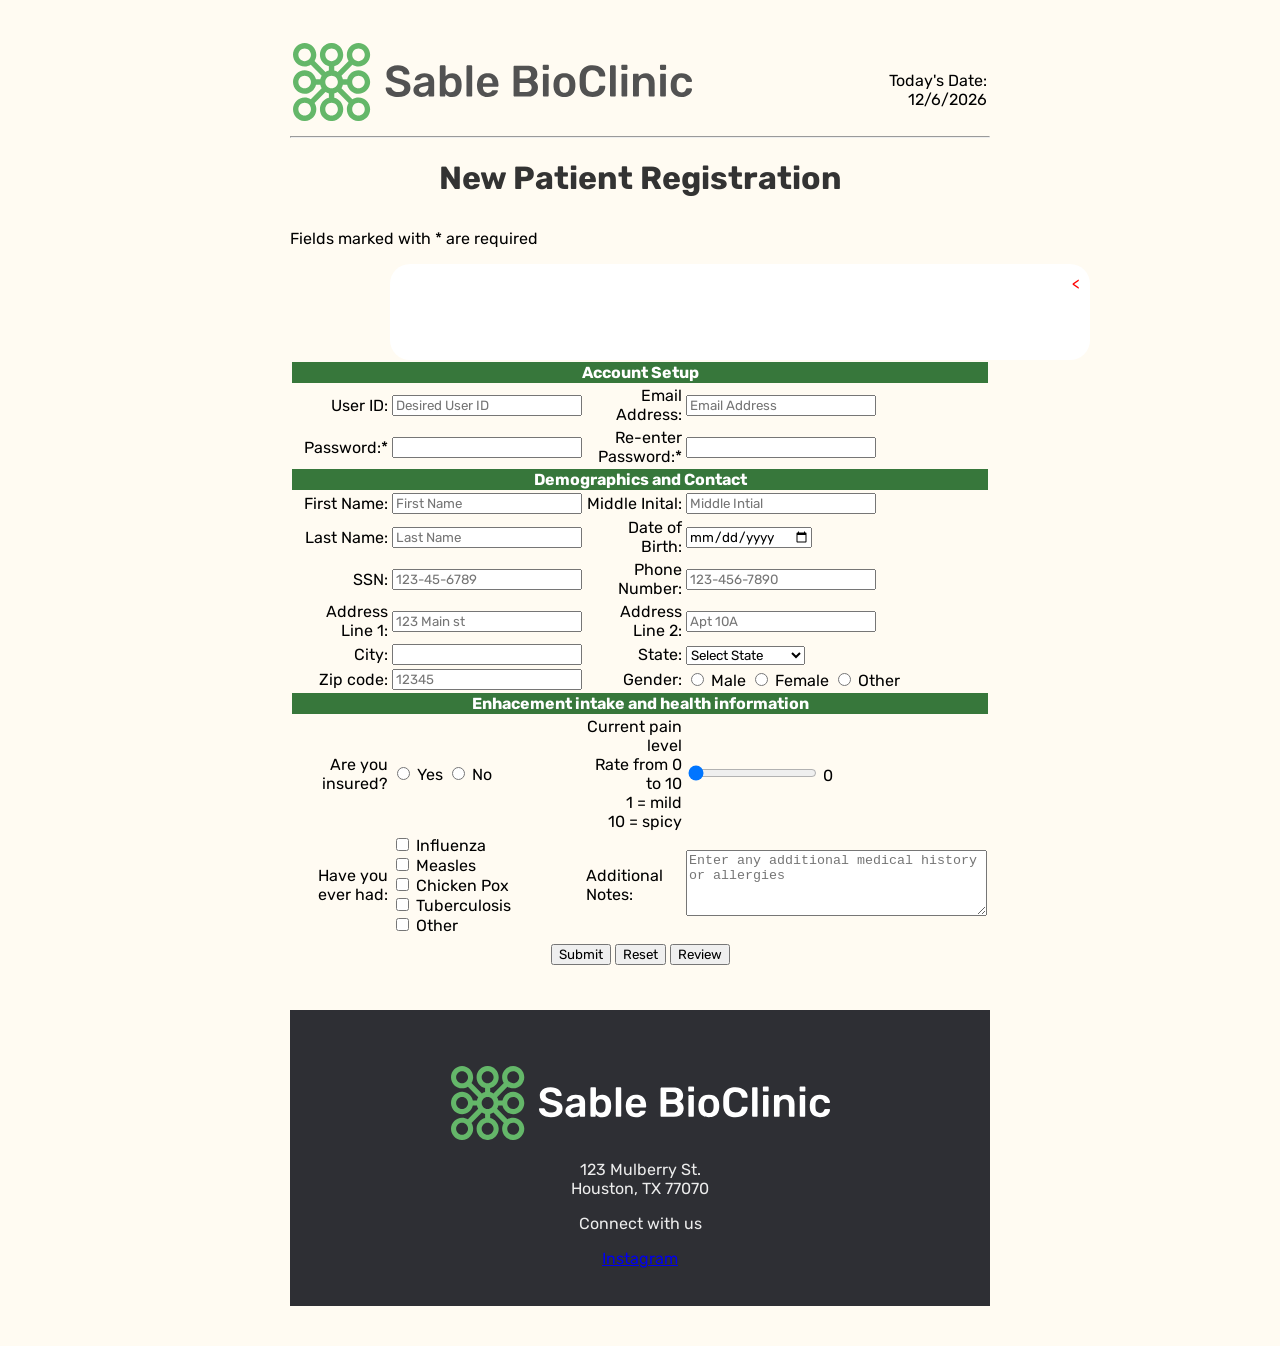
==== index.html @ b96fbc12 "Update index.html" ====
<!DOCTYPE html>
<!--
  Program name: Medical Form
Author: Julian C Siudmak
Date Created: 2/20/2026
Date Last edited: 3/23/2026
Version: 1.0
Description: This is a medical form for a ficional doctors office that will take patients personal and medical information. Added a review button 
-->


  
<html lang="en">
<head>
  <meta charset="UTF-8">
  <title>Medical Form</title>
  <link rel="stylesheet" href="style.css">
</head>
<body>

    <header>

        <table width="100%">
            <tr>
                <td valign="top" align="left" width="20%">
                <div class="image">
                <img src="logo-header.svg" alt="sable bioclinic">
                </div>
                </td>
                <td>
                    
                </td>
                <td valign="bottom" align="right" width="20%">
                <p>Today's Date: <span id="today"></span></p>
                </td>
                </tr>
        </table>
    </header>

<hr>
  <h1>New Patient Registration</h1>
    <p id="datetime" align="left"></p>
    
  <p>Fields marked with * are required</p>

  <form id="signup" action=thankyou.html>
    <center>
        <div class="format">
<div>
            <table>
<tr>
    <th colspan="4">Account Setup</th>
</tr>
                
   
    
      <tr>
    <td class="td1"><label for="user">User ID:</label></td>
                    <td>
                        <input
                        type="text"
                        name="user"
                        id="user"
                        maxlength="20"
                        required
                        title="Username must contain at least 5 characters. It cannot start with a number"
                        placeholder="Desired User ID"
						onblur="validateUsername()"
							/>
						<span class="error" id="username-error" > </span>
                    </td>
            
                
    <td class="td1">
        <label for="email">Email Address:</label></td>
    <td>
      <input
        type="text"
        name="email"
        id="email"
        required
        pattern="[a-z0-9._%+-]+@[a-z0-9.-]+\.[a-z]{2,20}$"
        onblur="validateEmail()"
        placeholder="Email Address"/>
		<br>
        <span class="error" id="email-error"></span>
</tr>

                <tr>
                   

                    
                
                    <td class="td1"><label for="password">Password:*</label></td>
           				 <td>
              					<input type="password" id="password" required
               							 onkeyup="checkPasswordMatch();" 
										onblur="validatePassword()"
               							 oninput="validatePassword()" />
           				 </td>
           							 <td class="td1"><label for="confirm_pass">Re-enter Password:*</label></td>
            				<td>
             						 <input type="password" id="confirm_pass" 
										 	required
               								onkeyup="checkPasswordMatch();" 
										 	onblur="confirmPass()"
                							oninput="confirmPass()" 
										 />
								<span class="error" id="confirm_pass-error"></span>
              				
        					
            </td>
                </tr>

								

				<center>
						<div class="pword-message"> <
   							<span id="msg1"></span> <br/>
    						<span id="msg2"></span> <br/>
    						<span id="msg3"></span> <br/>
    						<span id="msg4"></span> <br/>
						</div> 
							</center>
			

    <th colspan="4">Demographics and Contact</th>
</tr>

        <tr>
            <td class="td1">
                <label for="fname">First Name:</label></td>
            <td>
                  <input
                    type="text"
                    name="fname"
                    id="fname"
                    minlength="1"
                    maxlength="30"
                    required
                    title="Letter, apostrophes, and dashes only"
                    pattern="[a-zA-Z']{1,30}"
                    onblur="validateFname()"
                    placeholder="First Name"/>
					<br>
                    <span class="error" id="fname-error"></span>
            
        
            <td class="td1">
                <label for="fname">Middle Inital:</label></td>
            <td>
              <input
                type="text"
                name="mname"
                id="mname"
                minlength="1"
                maxlength="1"
                title="Letter, apostrophes, and dashes only"
                pattern="[a-zA-Z']{1,30}"
                onblur="validateMname()"
                placeholder="Middle Intial"/>
				<br>
                <span class="error" id="mname-error"></span>
        </tr>

        <tr>
   <td class="td1">
        <label for="lname">Last Name:</label></td>
    <td>
      <input
        type="text"
        name="lname"
        id="lname"
        minlength="1"
        maxlength="30"
        required
        title="Letter, apostrophes, and dashes only"
        pattern="[a-zA-Z']{1,30}"
        onblur="validateLname()"
        placeholder="Last Name"/>
		<br>
        <span class="error" id="lname-error"></span>

       

           <td class="td1">
                <label for="dob">Date of Birth:</label></td>
            <td>
                <input
                    type="date" 
                    id="dob" 
                    name="dob"
					onblur="validateDob()"
					required
					
					
					/>
				<br>
				<span class ="error" id="dob-error"> </span>
            </td>
        </tr>
		<tr>
				<td class="td1"> 
					<label for ="SSN">SSN:</td>
				<td>
					<input
   						 type="password"
	    				minlength="9"
					    maxlength="11"
					    name="ssn"
					    id="ssn"
					    required
					    title="Numbers only"
					    placeholder="123-45-6789"
					    onblur="validateSsn()"
						/>
					<span class="error" id="ssn-error"></span>
			</td>

		    <td class="td1">
                <label for="phone">Phone Number:</label>
            </td>
            <td>
                <input type="text" 
		                name="phone" 
		                id="phone" 
		                pattern="[0-9]{3}-[0-9]{3}-[0-9]{4}"
		                required 
		                title="Please enter phone number" 
		                placeholder="123-456-7890"
						onblur="validatePhone()"
					
					
					/>
				<br>
				<span class="error" id="phone-error"></span>
            </td>
            </tr>

		<tr>
    		<td class="td1">
				<label for="address1">Address Line 1:</label>
			</td>
   			<td>
        	<input type="text" 
			        name="address1" 
			        id="address1" 
			        maxlength="30"
					title="letters, dashes, and apostrophes only"
			        required 
			        placeholder="123 Main st"
					onblur="validateAddress1()"
					/>
				<br>
				<span class="error" id="address1-error"></span>
						
    		</td>
    		<td class="td1">
				<label for="address2">Address Line 2:</label>
			</td>
   			<td>
        	<input type="text" 
			        name="address2" 
			        id="address2" 
			        maxlength="30" 
			        placeholder="Apt 10A">
    		</td>
		</tr>
				

				<tr>
					<td class="td1">
						<label for="city">City:</label>
					</td>
   					<td>
        				<input type="text" 
			        			name="city" 
			        			id="city" 
			        			maxlength="30"
								required
								onblur="validateCity()"/>
						<br>
						<span class="error" id="city-error"></span>
								
					</td>


					
     				<td class="td1"> 
						<label for="state">State:</label> </td>
     				<td>
	    			 <select>
			           <option selected disabled>Select State</option>
			           <option value="AL">Alabama</option>
			           <option value="AK">Alaska</option>
			           <option value="AZ">Arizona</option>
			           <option value="AR">Arkansas</option>
			           <option value="CA">California</option>
			           <option value="CO">Colorado</option>
			           <option value="CT">Connecticut</option>
			           <option value="DE">Delaware</option>
			           <option value="FL">Florida</option>
			           <option value="GA">Georgia</option>
			           <option value="HI">Hawaii</option>	
			           <option value="ID">Idaho</option>	
			           <option value="IL">Illinois</option>	
			           <option value="IN">Indiana</option>	
			           <option value="IA">Iowa</option>	
			           <option value="KS">Kansas</option>	
			           <option value="KY">Kentucky</option>	
			           <option value="LA">Louisiana</option>	
			           <option value="ME">Maine</option>	
			           <option value="MD">Maryland</option>	
			           <option value="MA">Massachusetts</option>	
			           <option value="MI">Michigan</option>	
			           <option value="MN">Minnesota</option>	
			           <option value="MS">Mississippi</option>	
			           <option value="MO">Missouri</option>
			           <option value="MT">Montana</option>
			           <option value="NE">Nebraska</option>
			           <option value="NV">Nevada</option>	
			           <option value="NH">New Hampshire</option>	
			           <option value="NJ">New Jersey</option>	
			           <option value="NM">New Mexico</option>	
			           <option value="NY">New York</option>	
			           <option value="NC">North Carolina</option>	
			           <option value="ND">North Dakota</option>	
			           <option value="OH">Ohio</option>	
			           <option value="OK">Oklahoma</option>	
			           <option value="OR">Oregon</option>	
			           <option value="PA">Pennsylvania</option>		
			           <option value="RI">Rhode Island</option>	
			           <option value="SC">South Carolina</option>	
			           <option value="SD">South Dakota</option>	
			           <option value="TN">Tennessee</option>	
			           <option value="TX">Texas</option>	
			           <option value="UT">Utah</option>	
			           <option value="VT">Vermont</option>	
			           <option value="VA">Virginia</option>	
			           <option value="WA">Washington</option>	
			           <option value="WV">West Virginia</option>	
			           <option value="WI">Wisconsin</option>	
			           <option value="WY">Wyoming</option>	
       					 </select>
       			</td>
				</tr>

				<tr>
					<td class="td1">
						<label for="zip">Zip code:</label>
					</td>
   					<td>
        				<input
						    type="text"
						    name="zip"
						    id="zip"
						    minlength="5"
						    maxlength="10"
						    required
						    title="Numbers and a dash only"
						    placeholder="12345"
						    pattern="[0-9]{5}"
						    onblur="validateZip()"/>
						<br>
							<span class="error" id="zip-error"></span>
					</td>
				
            <td class="td1">
				<label for="pgender">Gender:</label></td>
            <td>
                <input type="radio" id="g1" name="pgender" value="Male"> Male
                <input type="radio" id="g2" name="pgender" value="Female"> Female
                <input type="radio" id="g3" name="pgender" value="Other"> Other
            </td>
        </tr>


				<th colspan="4">Enhacement intake and health information</th>

				<tr>

				<td class="td1"> <label for="Insurance"> Are you insured? </label> </td>
					<td>
						<input
							type="radio"
							id="insurance1"
							name="insurance"
							value="Yes"
							/>
						Yes

						<input
							type="radio"
							id="insurance2"
							name="insurance"
							value="No"
							/>
						No


						
					</td>

					<td class="td1"> <label for="range"> Current pain level <br> Rate from 0 to 10 <br> 1 = mild <br> 10 = spicy </label> </td>
					<td>


						<input 
							type="range"
							name="range"
							id="range"
							min="0"
							max="10"
							value="0"/>
						<span id=range-slider></span>
					</td>

				</tr>


				<tr>
					<td class="td1">
						<label for="history">Have you ever had:</label></td>
    					<td>
       						 <input type="checkbox" id="option1" value="Influenza"/> 
								<label for="Influenza"> Influenza </label> <br>
							 <input type="checkbox" id="option2" value="Measles "> 
								<label for="Measles"> Measles </label> <br>
							 <input type="checkbox" id="option3" value="Chicken Pox">  
								<label for="Chicken Pox"> Chicken Pox </label> <br>
							 <input type="checkbox" id="option4" value="Tuberculosis"> 
								<label for="Tuberculosis"> Tuberculosis </label> <br>
							 <input type="checkbox" id="option5" value="Other"> 
								<label for="Other"> Other </label> <br>
					</td>
					
    					<td><label for="notes">Additional Notes:</label></td>
    					<td>
       						 <textarea id="notes" name="notes" rows="4" cols="35" placeholder="Enter any additional medical history or allergies"></textarea>
   						 </td>
					</tr>
				
				
				</tr> 

				<tr>
    				<td colspan="4">
        				<center>
            				<input type="submit" name="submit">
            				<input type="reset" name="reset">
							<input
							    type="button"
							    name="review"
							    id="review"
							    value="Review"
							    onclick="reviewInput()"
							/>
							
						
        					<p id="showInput"></p>
						</center>
    				</td>
				</tr>

    </fieldset>
			</form>

			</table>

</div>

  <footer>
      <img src="logo-footer.svg" alt="sable bioclinic">
      <p class="address">123 Mulberry St.<br>Houston, TX 77070</p>
      <p>Connect with us</p>
        <a href="https://www.instagram.com/hire_bauer/?hl=en">Instagram</a>
  
  
  
  </footer>

</body>
			<script src="hw2.js"></script>
    
</html>
---- style.css ----
@import url('https://fonts.googleapis.com/css2?family=Rubik:ital,wght@0,300..900;1,300..900&display=swap');

table.output,
tr.output,
td.output {
    width: 500px;
    background-color: #333333;
    padding: 10px;
    border-spacing: 2px;
    border-radius: 20px;
    color: #ffffff;
}

td.output span {
    color: #64B769;

    
}


.pword-message {
    text-align: right;
    font-family: 'Rubik', sans-serif;
    position: relative;
    left: 100px;
    background: white;
    padding: 10px;
    border-spacing: 2px;
    border-radius: 20px;
    color: red;
}

#review {
    margin-top: 5px;
}

body { 
  background-color: #FFFBF2; 
  font-family: 'Rubik', sans-serif; 
  max-width: 700px; 
  margin: 40px auto; 
  padding: 0 20px; 
}

h1 {
  color: #333333; 
  text-align: center; 
  font-family: 'Rubik', sans-serif; 
  margin-bottom: 1em; 
}

h2 {
  color: #FFFFFF;
  background-color: #37773B;
  text-align: left;
  font-family: 'Rubik', sans-serif;
  padding: 8px 12px;
  margin: 20px 0 0 0;
}

fieldset {
  border: 1px solid #ccc;
  padding: 20px;
  margin-bottom: 20px;
  border-radius: 5px;
  font-family: 'Rubik', sans-serif;
}
.td1 {
    text-align: right;
    font-family: "Rubik", sans-serif;
    font-weight: normal;
}
th {
    text-align: center;
    color: #FFFFFF;
    background-color: #37773B;
    font-family: "Rubik";
}

legend {
  font-weight: bold;
  padding: 0 10px;
  font-size: 1.1em;
  font-family: 'Rubik', sans-serif;
}

label {
    text-align: right;
    font-family: "Rubik", sans-serif;
    font-weight: normal;
}
input {
    text-align: left;
    font-family: "Rubik", sans-serif;
    font-weight: normal;
}

select {
     text-align: left;
    font-family: "Rubik", sans-serif;
    font-weight: normal;
}

.radio-group {
  display: flex;
  align-items: center;
  gap: 15px;
  margin-top: 6px;
}

.radio-group input[type="radio"] {
  display: inline;
  width: auto;
  margin: 0;
}

.radio-group label {
  display: inline;
  margin-top: 0;
  font-weight: normal;
}

.checkbox-group {
  display: flex;
  align-items: center;
  gap: 10px;
  margin-top: 6px;
}

.checkbox-group input[type="checkbox"] {
  display: inline;
  width: auto;
  margin: 0;
}

.checkbox-group label {
  display: inline;
  margin-top: 0;
  font-weight: normal;
}

button[type="submit"] {
  margin-top: 20px;
  padding: 10px 24px;
  background-color: #37773B;
  color: white;
  border: none;
  border-radius: 4px;
  font-family: 'Rubik', sans-serif;
  font-size: 1em;
  cursor: pointer;
}

button[type="submit"]:hover {
  background-color: #2a5c2e;
}

footer {
  text-align: center;
  font-family: 'Rubik', sans-serif;
  background: #2e2f34;
  color:#ececec;
  margin-top: 26px;
  padding: 56px 0 38px;
}
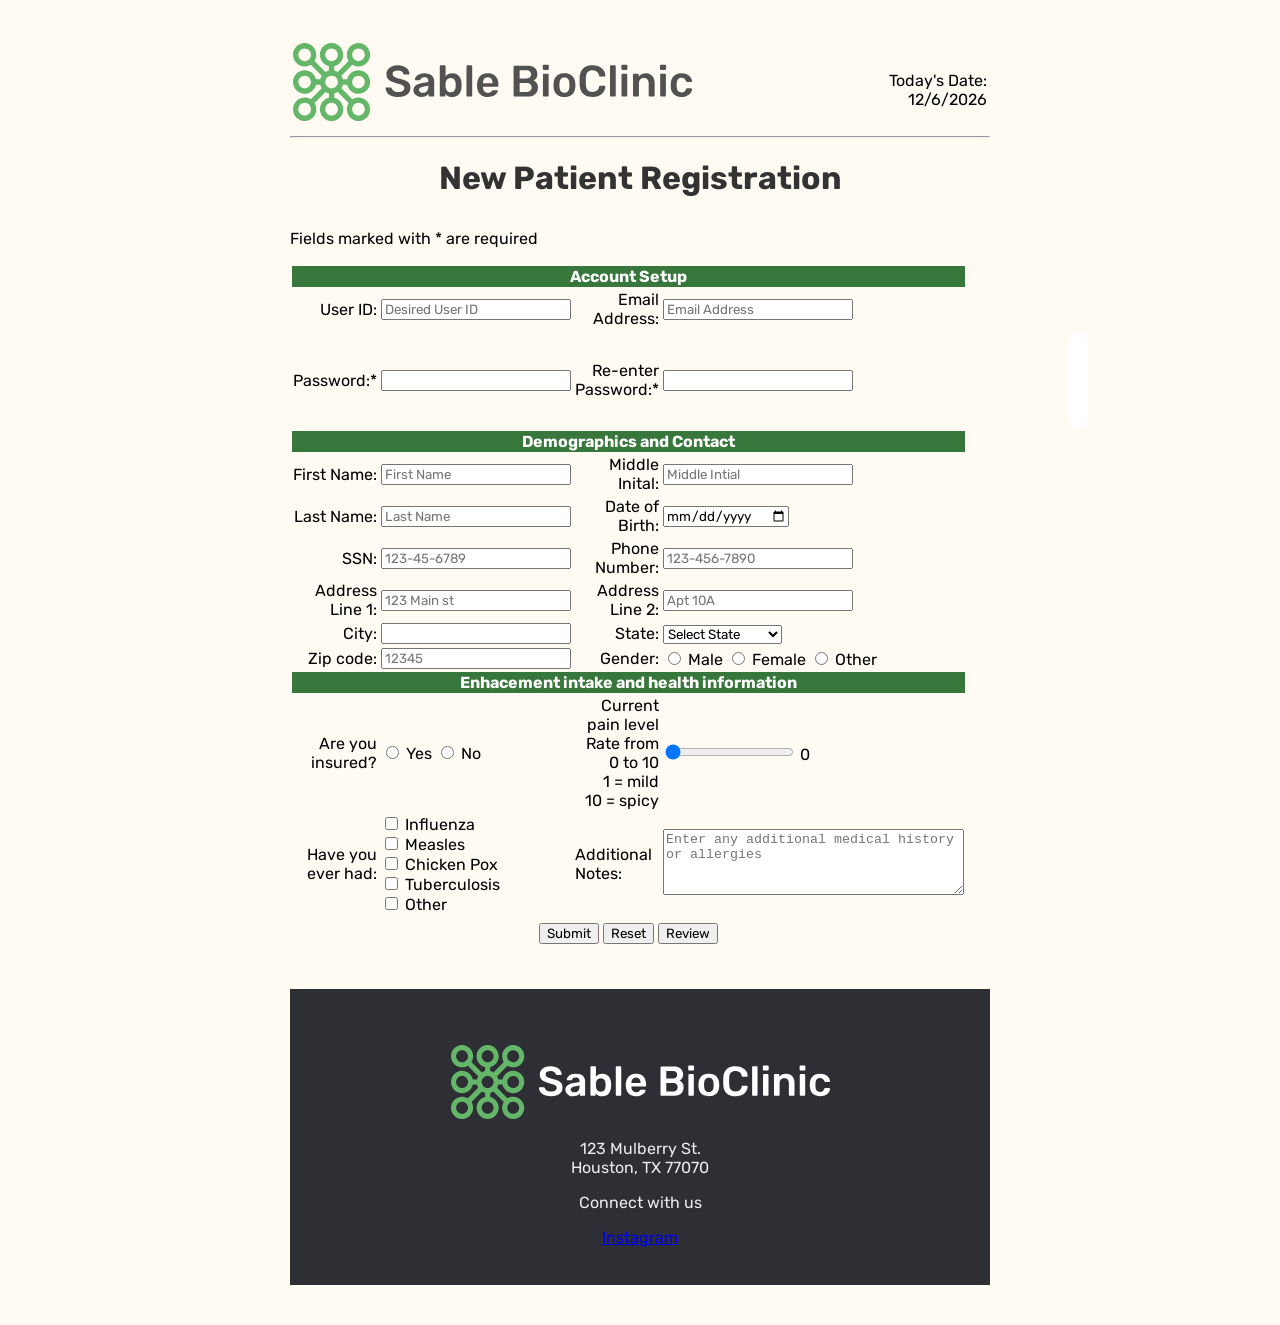
==== commit 594ca456: "Update index.html" ====
--- a/index.html
+++ b/index.html
@@ -110,20 +110,21 @@
               				
         					
             </td>
-                </tr>
+                
 
 								
 
-				<center>
-						<div class="pword-message"> <
-   							<span id="msg1"></span> <br/>
-    						<span id="msg2"></span> <br/>
-    						<span id="msg3"></span> <br/>
-    						<span id="msg4"></span> <br/>
-						</div> 
-							</center>
+				<td valign="top">
+                            <div class="pword-message">
+                                <span id="msg1"></span><br/>
+                                <span id="msg2"></span><br/>
+                                <span id="msg3"></span><br/>
+                                <span id="msg4"></span><br/>
+                            </div>
+                        </td>
+					</tr>
 			
-
+<tr>
     <th colspan="4">Demographics and Contact</th>
 </tr>
 
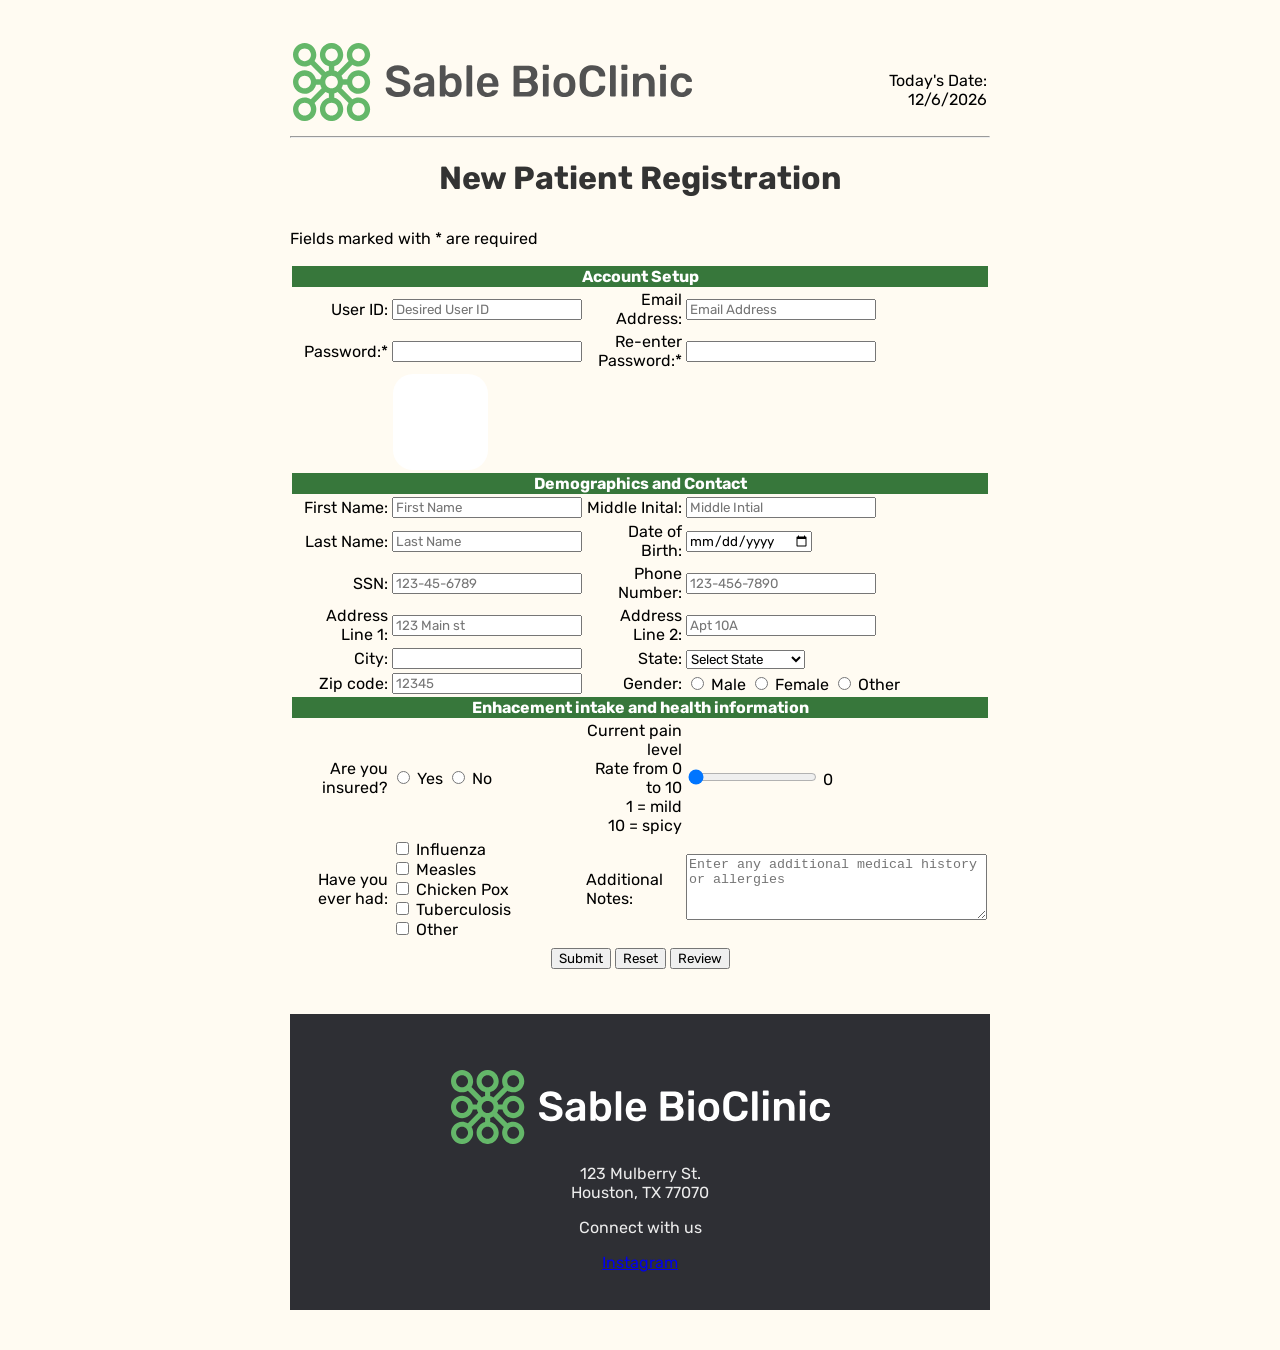
==== commit 0c1ea8a2: "Update index.html" ====
--- a/index.html
+++ b/index.html
@@ -106,11 +106,11 @@
 										 	onblur="confirmPass()"
                 							oninput="confirmPass()" 
 										 />
-								<span class="error" id="confirm_pass-error"></span>
-              				
-        					
+								<span class="error" id="confirm_pass-error"></span>			
             </td>
-                
+				</tr>
+
+				<tr>
 
 								
 
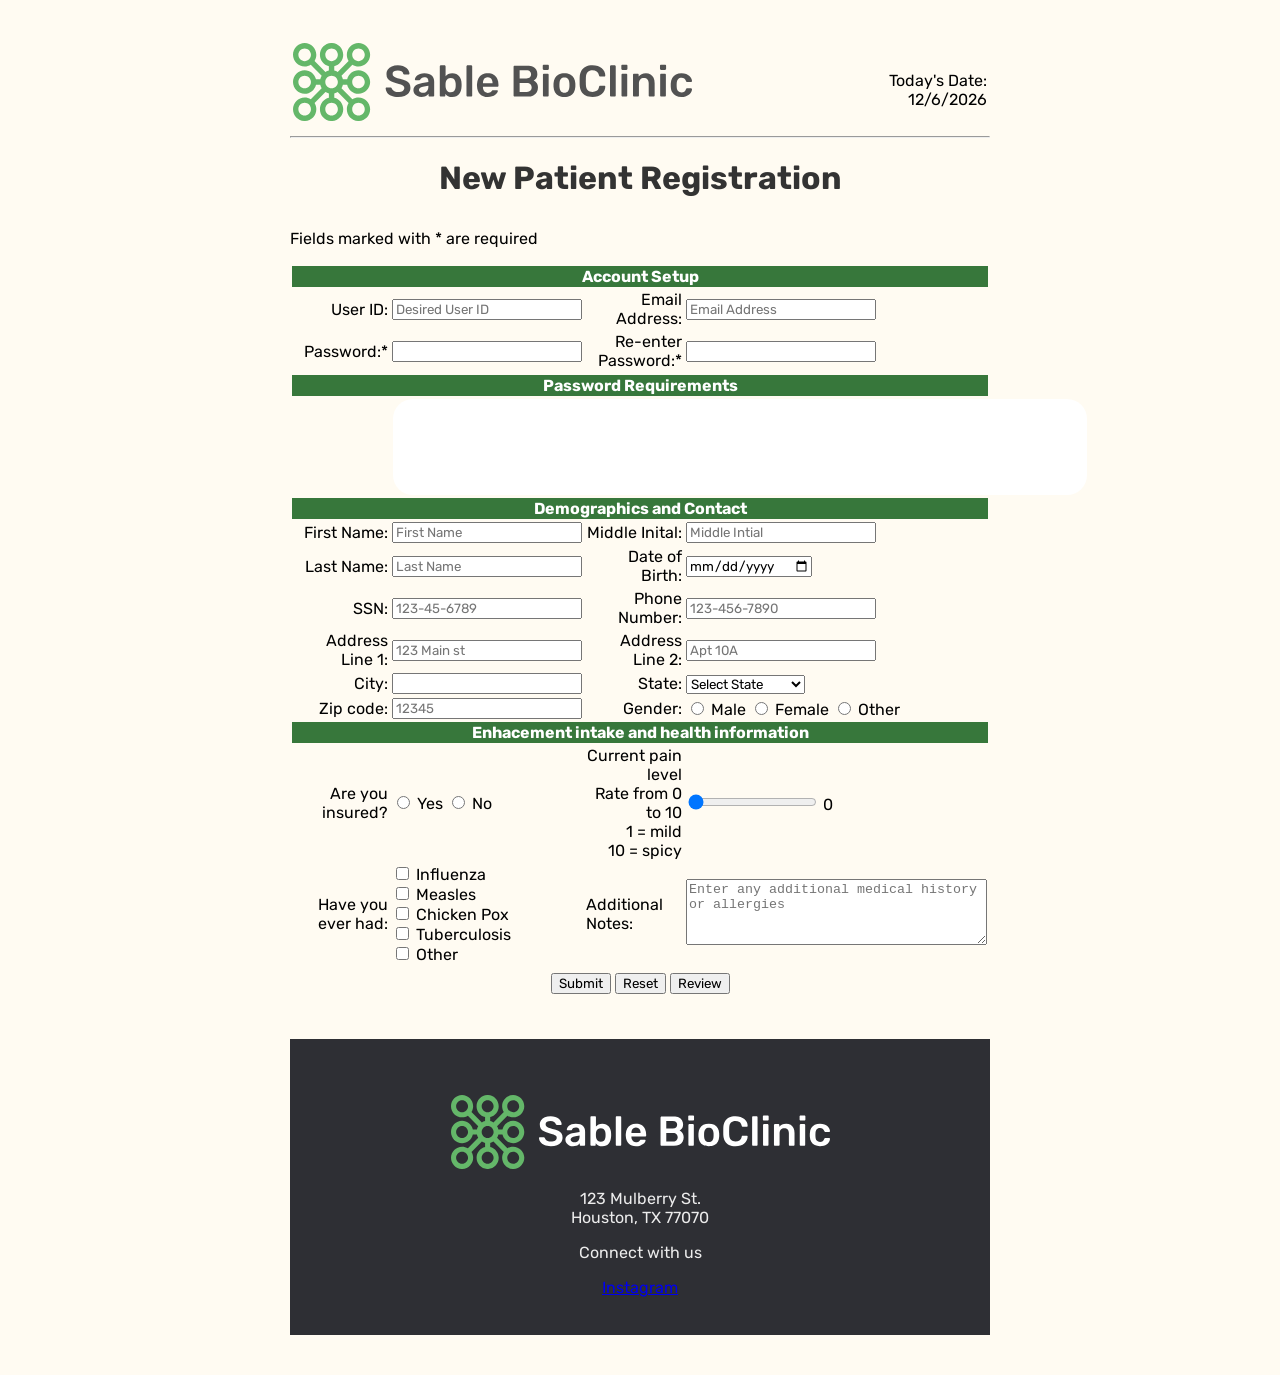
==== commit 699f24d0: "Update index.html" ====
--- a/index.html
+++ b/index.html
@@ -114,15 +114,19 @@
 
 								
 
-				<td valign="top">
-                            <div class="pword-message">
-                                <span id="msg1"></span><br/>
-                                <span id="msg2"></span><br/>
-                                <span id="msg3"></span><br/>
-                                <span id="msg4"></span><br/>
-                            </div>
-                        </td>
-					</tr>
+				<tr>
+  				  <th colspan="4">Password Requirements</th>
+				</tr>
+				<tr>
+  				  <td colspan="4">
+      				  <div class="pword-message">
+        				    <span id="msg1"></span><br/>
+         				   <span id="msg2"></span><br/>
+        				    <span id="msg3"></span><br/>
+        				    <span id="msg4"></span><br/>
+       				 </div>
+    			</td>
+			</tr>
 			
 <tr>
     <th colspan="4">Demographics and Contact</th>
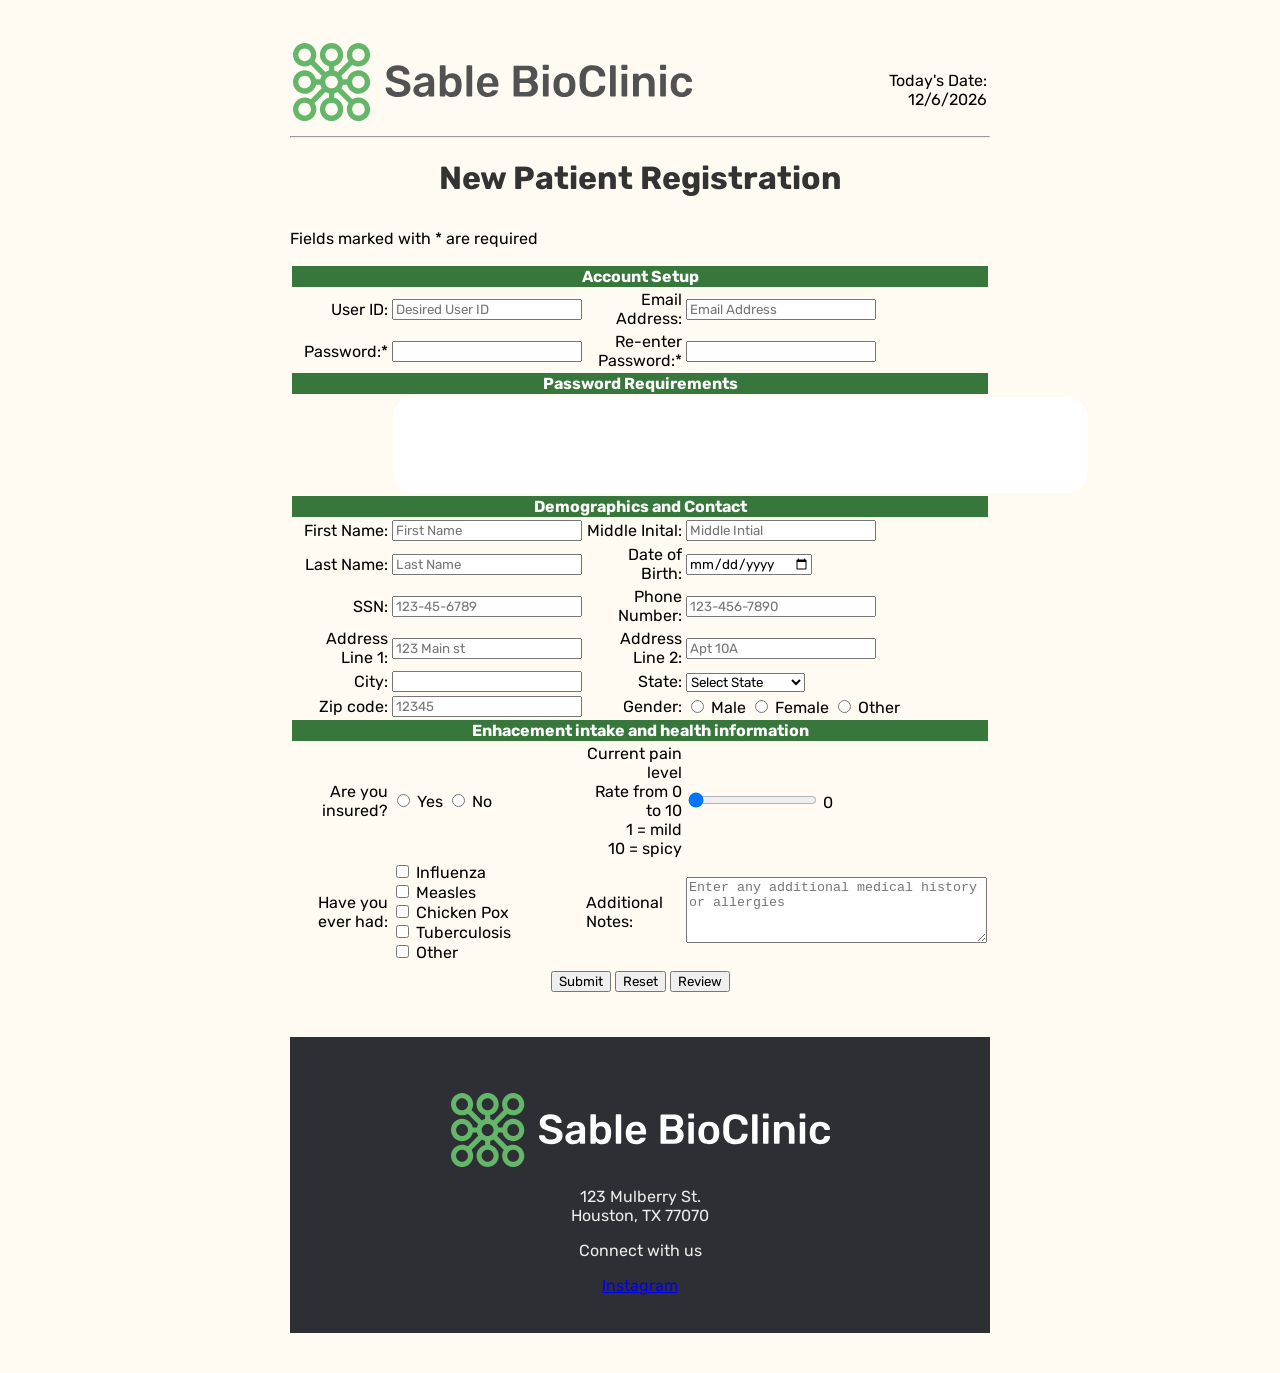
==== commit 9f38428f: "Update index.html" ====
--- a/index.html
+++ b/index.html
@@ -110,11 +110,7 @@
             </td>
 				</tr>
 
-				<tr>
-
-								
-
-				<tr>
+				
   				  <th colspan="4">Password Requirements</th>
 				</tr>
 				<tr>
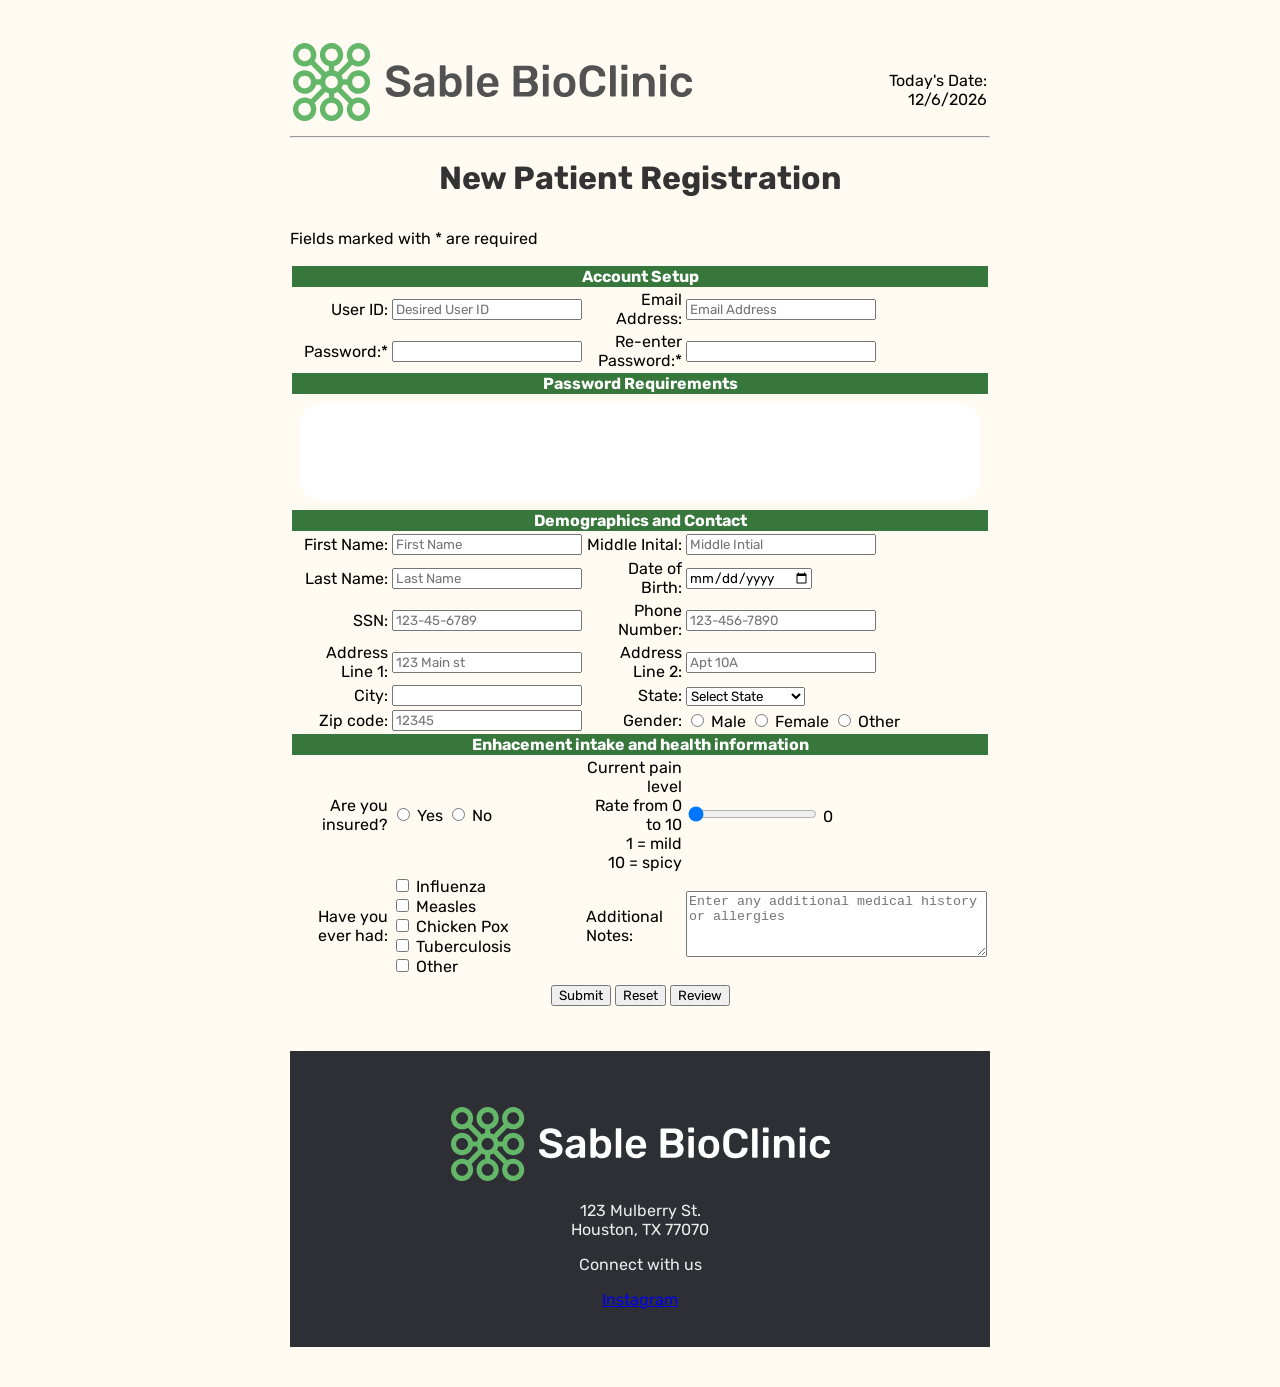
==== commit 368f5230: "Update index.html" ====
--- a/index.html
+++ b/index.html
@@ -110,16 +110,17 @@
             </td>
 				</tr>
 
-				
+				<tr>
   				  <th colspan="4">Password Requirements</th>
 				</tr>
-				<tr>
-  				  <td colspan="4">
+				
+				<tr>
+  				  <td colspan="4" style="padding: 8px;">
       				  <div class="pword-message">
-        				    <span id="msg1"></span><br/>
-         				   <span id="msg2"></span><br/>
-        				    <span id="msg3"></span><br/>
-        				    <span id="msg4"></span><br/>
+        				    <span id="msg1"></span><br>
+         				   <span id="msg2"></span><br>
+        				    <span id="msg3"></span><br>
+        				    <span id="msg4"></span><br>
        				 </div>
     			</td>
 			</tr>
--- a/style.css
+++ b/style.css
@@ -19,16 +19,21 @@
 
 
 .pword-message {
-    text-align: right;
     font-family: 'Rubik', sans-serif;
-    position: relative;
-    left: 100px;
     background: white;
     padding: 10px;
     border-spacing: 2px;
     border-radius: 20px;
     color: red;
+    position: static; left: 0;
+    width: 100%;
+    max-width: 100%;
+    box-sizing: border-box;
+text-align: left;
 }
+    
+
+
 
 #review {
     margin-top: 5px;
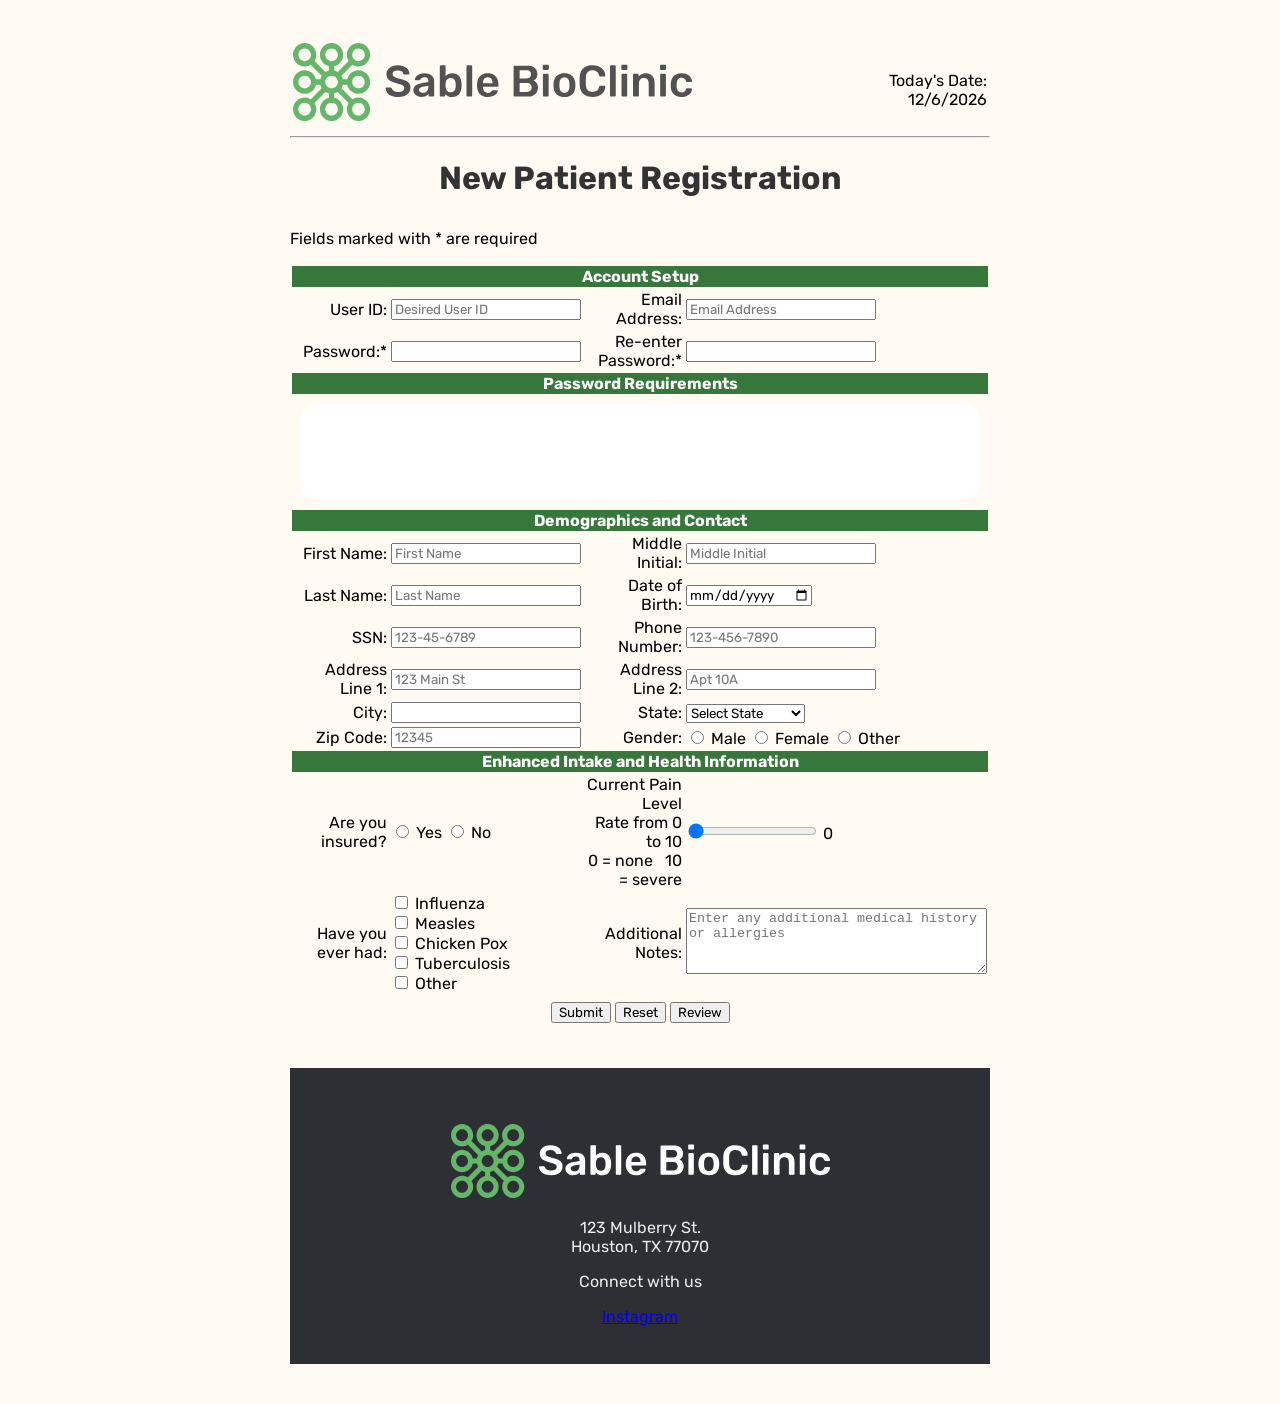
==== commit 3ec348d5: "Update index.html" ====
--- a/index.html
+++ b/index.html
@@ -1,15 +1,13 @@
-    <!DOCTYPE html>
+<!DOCTYPE html>
 <!--
   Program name: Medical Form
-Author: Julian C Siudmak
-Date Created: 2/20/2026
-Date Last edited: 3/23/2026
-Version: 1.0
-Description: This is a medical form for a ficional doctors office that will take patients personal and medical information. Added a review button 
+  Author: Julian C Siudmak
+  Date Created: 2/20/2026
+  Date Last edited: 3/23/2026
+  Version: 1.0
+  Description: Medical form for a fictional doctor's office that collects
+               patient personal and medical information, with a review button.
 -->
-
-
-  
 <html lang="en">
 <head>
   <meta charset="UTF-8">
@@ -17,471 +15,436 @@
   <link rel="stylesheet" href="style.css">
 </head>
 <body>
-
-    <header>
-
-        <table width="100%">
-            <tr>
-                <td valign="top" align="left" width="20%">
-                <div class="image">
-                <img src="logo-header.svg" alt="sable bioclinic">
-                </div>
-                </td>
-                <td>
-                    
-                </td>
-                <td valign="bottom" align="right" width="20%">
-                <p>Today's Date: <span id="today"></span></p>
-                </td>
-                </tr>
-        </table>
-    </header>
-
-<hr>
+ 
+  <header>
+    <table width="100%">
+      <tr>
+        <td valign="top" align="left" width="20%">
+          <div class="image">
+            <img src="logo-header.svg" alt="Sable Bioclinic">
+          </div>
+        </td>
+        <td></td>
+        <td valign="bottom" align="right" width="20%">
+          <p>Today's Date: <span id="today"></span></p>
+        </td>
+      </tr>
+    </table>
+  </header>
+ 
+  <hr>
+ 
   <h1>New Patient Registration</h1>
-    <p id="datetime" align="left"></p>
-    
+  <p id="datetime" align="left"></p>
   <p>Fields marked with * are required</p>
-
-  <form id="signup" action=thankyou.html>
-    <center>
-        <div class="format">
-<div>
-            <table>
-<tr>
-    <th colspan="4">Account Setup</th>
-</tr>
-                
-   
-    
-      <tr>
-    <td class="td1"><label for="user">User ID:</label></td>
-                    <td>
-                        <input
-                        type="text"
-                        name="user"
-                        id="user"
-                        maxlength="20"
-                        required
-                        title="Username must contain at least 5 characters. It cannot start with a number"
-                        placeholder="Desired User ID"
-						onblur="validateUsername()"
-							/>
-						<span class="error" id="username-error" > </span>
-                    </td>
-            
-                
-    <td class="td1">
-        <label for="email">Email Address:</label></td>
-    <td>
-      <input
-        type="text"
-        name="email"
-        id="email"
-        required
-        pattern="[a-z0-9._%+-]+@[a-z0-9.-]+\.[a-z]{2,20}$"
-        onblur="validateEmail()"
-        placeholder="Email Address"/>
-		<br>
-        <span class="error" id="email-error"></span>
-</tr>
-
-                <tr>
-                   
-
-                    
-                
-                    <td class="td1"><label for="password">Password:*</label></td>
-           				 <td>
-              					<input type="password" id="password" required
-               							 onkeyup="checkPasswordMatch();" 
-										onblur="validatePassword()"
-               							 oninput="validatePassword()" />
-           				 </td>
-           							 <td class="td1"><label for="confirm_pass">Re-enter Password:*</label></td>
-            				<td>
-             						 <input type="password" id="confirm_pass" 
-										 	required
-               								onkeyup="checkPasswordMatch();" 
-										 	onblur="confirmPass()"
-                							oninput="confirmPass()" 
-										 />
-								<span class="error" id="confirm_pass-error"></span>			
-            </td>
-				</tr>
-
-				<tr>
-  				  <th colspan="4">Password Requirements</th>
-				</tr>
-				
-				<tr>
-  				  <td colspan="4" style="padding: 8px;">
-      				  <div class="pword-message">
-        				    <span id="msg1"></span><br>
-         				   <span id="msg2"></span><br>
-        				    <span id="msg3"></span><br>
-        				    <span id="msg4"></span><br>
-       				 </div>
-    			</td>
-			</tr>
-			
-<tr>
-    <th colspan="4">Demographics and Contact</th>
-</tr>
-
-        <tr>
-            <td class="td1">
-                <label for="fname">First Name:</label></td>
-            <td>
-                  <input
-                    type="text"
-                    name="fname"
-                    id="fname"
-                    minlength="1"
-                    maxlength="30"
-                    required
-                    title="Letter, apostrophes, and dashes only"
-                    pattern="[a-zA-Z']{1,30}"
-                    onblur="validateFname()"
-                    placeholder="First Name"/>
-					<br>
-                    <span class="error" id="fname-error"></span>
-            
-        
-            <td class="td1">
-                <label for="fname">Middle Inital:</label></td>
-            <td>
-              <input
-                type="text"
-                name="mname"
-                id="mname"
-                minlength="1"
-                maxlength="1"
-                title="Letter, apostrophes, and dashes only"
-                pattern="[a-zA-Z']{1,30}"
-                onblur="validateMname()"
-                placeholder="Middle Intial"/>
-				<br>
-                <span class="error" id="mname-error"></span>
-        </tr>
-
-        <tr>
-   <td class="td1">
-        <label for="lname">Last Name:</label></td>
-    <td>
-      <input
-        type="text"
-        name="lname"
-        id="lname"
-        minlength="1"
-        maxlength="30"
-        required
-        title="Letter, apostrophes, and dashes only"
-        pattern="[a-zA-Z']{1,30}"
-        onblur="validateLname()"
-        placeholder="Last Name"/>
-		<br>
-        <span class="error" id="lname-error"></span>
-
-       
-
-           <td class="td1">
-                <label for="dob">Date of Birth:</label></td>
-            <td>
-                <input
-                    type="date" 
-                    id="dob" 
-                    name="dob"
-					onblur="validateDob()"
-					required
-					
-					
-					/>
-				<br>
-				<span class ="error" id="dob-error"> </span>
-            </td>
-        </tr>
-		<tr>
-				<td class="td1"> 
-					<label for ="SSN">SSN:</td>
-				<td>
-					<input
-   						 type="password"
-	    				minlength="9"
-					    maxlength="11"
-					    name="ssn"
-					    id="ssn"
-					    required
-					    title="Numbers only"
-					    placeholder="123-45-6789"
-					    onblur="validateSsn()"
-						/>
-					<span class="error" id="ssn-error"></span>
-			</td>
-
-		    <td class="td1">
-                <label for="phone">Phone Number:</label>
-            </td>
-            <td>
-                <input type="text" 
-		                name="phone" 
-		                id="phone" 
-		                pattern="[0-9]{3}-[0-9]{3}-[0-9]{4}"
-		                required 
-		                title="Please enter phone number" 
-		                placeholder="123-456-7890"
-						onblur="validatePhone()"
-					
-					
-					/>
-				<br>
-				<span class="error" id="phone-error"></span>
-            </td>
-            </tr>
-
-		<tr>
-    		<td class="td1">
-				<label for="address1">Address Line 1:</label>
-			</td>
-   			<td>
-        	<input type="text" 
-			        name="address1" 
-			        id="address1" 
-			        maxlength="30"
-					title="letters, dashes, and apostrophes only"
-			        required 
-			        placeholder="123 Main st"
-					onblur="validateAddress1()"
-					/>
-				<br>
-				<span class="error" id="address1-error"></span>
-						
-    		</td>
-    		<td class="td1">
-				<label for="address2">Address Line 2:</label>
-			</td>
-   			<td>
-        	<input type="text" 
-			        name="address2" 
-			        id="address2" 
-			        maxlength="30" 
-			        placeholder="Apt 10A">
-    		</td>
-		</tr>
-				
-
-				<tr>
-					<td class="td1">
-						<label for="city">City:</label>
-					</td>
-   					<td>
-        				<input type="text" 
-			        			name="city" 
-			        			id="city" 
-			        			maxlength="30"
-								required
-								onblur="validateCity()"/>
-						<br>
-						<span class="error" id="city-error"></span>
-								
-					</td>
-
-
-					
-     				<td class="td1"> 
-						<label for="state">State:</label> </td>
-     				<td>
-	    			 <select>
-			           <option selected disabled>Select State</option>
-			           <option value="AL">Alabama</option>
-			           <option value="AK">Alaska</option>
-			           <option value="AZ">Arizona</option>
-			           <option value="AR">Arkansas</option>
-			           <option value="CA">California</option>
-			           <option value="CO">Colorado</option>
-			           <option value="CT">Connecticut</option>
-			           <option value="DE">Delaware</option>
-			           <option value="FL">Florida</option>
-			           <option value="GA">Georgia</option>
-			           <option value="HI">Hawaii</option>	
-			           <option value="ID">Idaho</option>	
-			           <option value="IL">Illinois</option>	
-			           <option value="IN">Indiana</option>	
-			           <option value="IA">Iowa</option>	
-			           <option value="KS">Kansas</option>	
-			           <option value="KY">Kentucky</option>	
-			           <option value="LA">Louisiana</option>	
-			           <option value="ME">Maine</option>	
-			           <option value="MD">Maryland</option>	
-			           <option value="MA">Massachusetts</option>	
-			           <option value="MI">Michigan</option>	
-			           <option value="MN">Minnesota</option>	
-			           <option value="MS">Mississippi</option>	
-			           <option value="MO">Missouri</option>
-			           <option value="MT">Montana</option>
-			           <option value="NE">Nebraska</option>
-			           <option value="NV">Nevada</option>	
-			           <option value="NH">New Hampshire</option>	
-			           <option value="NJ">New Jersey</option>	
-			           <option value="NM">New Mexico</option>	
-			           <option value="NY">New York</option>	
-			           <option value="NC">North Carolina</option>	
-			           <option value="ND">North Dakota</option>	
-			           <option value="OH">Ohio</option>	
-			           <option value="OK">Oklahoma</option>	
-			           <option value="OR">Oregon</option>	
-			           <option value="PA">Pennsylvania</option>		
-			           <option value="RI">Rhode Island</option>	
-			           <option value="SC">South Carolina</option>	
-			           <option value="SD">South Dakota</option>	
-			           <option value="TN">Tennessee</option>	
-			           <option value="TX">Texas</option>	
-			           <option value="UT">Utah</option>	
-			           <option value="VT">Vermont</option>	
-			           <option value="VA">Virginia</option>	
-			           <option value="WA">Washington</option>	
-			           <option value="WV">West Virginia</option>	
-			           <option value="WI">Wisconsin</option>	
-			           <option value="WY">Wyoming</option>	
-       					 </select>
-       			</td>
-				</tr>
-
-				<tr>
-					<td class="td1">
-						<label for="zip">Zip code:</label>
-					</td>
-   					<td>
-        				<input
-						    type="text"
-						    name="zip"
-						    id="zip"
-						    minlength="5"
-						    maxlength="10"
-						    required
-						    title="Numbers and a dash only"
-						    placeholder="12345"
-						    pattern="[0-9]{5}"
-						    onblur="validateZip()"/>
-						<br>
-							<span class="error" id="zip-error"></span>
-					</td>
-				
-            <td class="td1">
-				<label for="pgender">Gender:</label></td>
-            <td>
-                <input type="radio" id="g1" name="pgender" value="Male"> Male
-                <input type="radio" id="g2" name="pgender" value="Female"> Female
-                <input type="radio" id="g3" name="pgender" value="Other"> Other
-            </td>
-        </tr>
-
-
-				<th colspan="4">Enhacement intake and health information</th>
-
-				<tr>
-
-				<td class="td1"> <label for="Insurance"> Are you insured? </label> </td>
-					<td>
-						<input
-							type="radio"
-							id="insurance1"
-							name="insurance"
-							value="Yes"
-							/>
-						Yes
-
-						<input
-							type="radio"
-							id="insurance2"
-							name="insurance"
-							value="No"
-							/>
-						No
-
-
-						
-					</td>
-
-					<td class="td1"> <label for="range"> Current pain level <br> Rate from 0 to 10 <br> 1 = mild <br> 10 = spicy </label> </td>
-					<td>
-
-
-						<input 
-							type="range"
-							name="range"
-							id="range"
-							min="0"
-							max="10"
-							value="0"/>
-						<span id=range-slider></span>
-					</td>
-
-				</tr>
-
-
-				<tr>
-					<td class="td1">
-						<label for="history">Have you ever had:</label></td>
-    					<td>
-       						 <input type="checkbox" id="option1" value="Influenza"/> 
-								<label for="Influenza"> Influenza </label> <br>
-							 <input type="checkbox" id="option2" value="Measles "> 
-								<label for="Measles"> Measles </label> <br>
-							 <input type="checkbox" id="option3" value="Chicken Pox">  
-								<label for="Chicken Pox"> Chicken Pox </label> <br>
-							 <input type="checkbox" id="option4" value="Tuberculosis"> 
-								<label for="Tuberculosis"> Tuberculosis </label> <br>
-							 <input type="checkbox" id="option5" value="Other"> 
-								<label for="Other"> Other </label> <br>
-					</td>
-					
-    					<td><label for="notes">Additional Notes:</label></td>
-    					<td>
-       						 <textarea id="notes" name="notes" rows="4" cols="35" placeholder="Enter any additional medical history or allergies"></textarea>
-   						 </td>
-					</tr>
-				
-				
-				</tr> 
-
-				<tr>
-    				<td colspan="4">
-        				<center>
-            				<input type="submit" name="submit">
-            				<input type="reset" name="reset">
-							<input
-							    type="button"
-							    name="review"
-							    id="review"
-							    value="Review"
-							    onclick="reviewInput()"
-							/>
-							
-						
-        					<p id="showInput"></p>
-						</center>
-    				</td>
-				</tr>
-
-    </fieldset>
-			</form>
-
-			</table>
-
-</div>
-
+ 
+  <form id="signup" action="thankyou.html">
+    <div class="format">
+      <table>
+ 
+        <!-- ── Account Setup ── -->
+        <tr>
+          <th colspan="4">Account Setup</th>
+        </tr>
+ 
+        <tr>
+          <td class="td1"><label for="user">User ID:</label></td>
+          <td>
+            <input
+              type="text"
+              name="user"
+              id="user"
+              maxlength="20"
+              required
+              title="Username must contain at least 5 characters. It cannot start with a number"
+              placeholder="Desired User ID"
+              onblur="validateUsername()"
+            />
+            <span class="error" id="username-error"></span>
+          </td>
+ 
+          <td class="td1"><label for="email">Email Address:</label></td>
+          <td>
+            <input
+              type="text"
+              name="email"
+              id="email"
+              required
+              pattern="[a-z0-9._%+\-]+@[a-z0-9.\-]+\.[a-z]{2,20}$"
+              onblur="validateEmail()"
+              placeholder="Email Address"
+            />
+            <br>
+            <span class="error" id="email-error"></span>
+          </td>
+        </tr>
+ 
+        <tr>
+          <td class="td1"><label for="password">Password:*</label></td>
+          <td>
+            <input
+              type="password"
+              id="password"
+              required
+              onkeyup="checkPasswordMatch();"
+              onblur="validatePassword()"
+              oninput="validatePassword()"
+            />
+          </td>
+ 
+          <td class="td1"><label for="confirm_pass">Re-enter Password:*</label></td>
+          <td>
+            <input
+              type="password"
+              id="confirm_pass"
+              required
+              onkeyup="checkPasswordMatch();"
+              onblur="confirmPass()"
+              oninput="confirmPass()"
+            />
+            <span class="error" id="confirm_pass-error"></span>
+          </td>
+        </tr>
+ 
+        <tr>
+          <th colspan="4">Password Requirements</th>
+        </tr>
+ 
+        <tr>
+          <td colspan="4" style="padding: 8px;">
+            <div class="pword-message">
+              <span id="msg1"></span><br>
+              <span id="msg2"></span><br>
+              <span id="msg3"></span><br>
+              <span id="msg4"></span><br>
+            </div>
+          </td>
+        </tr>
+ 
+        <!-- ── Demographics and Contact ── -->
+        <tr>
+          <th colspan="4">Demographics and Contact</th>
+        </tr>
+ 
+        <tr>
+          <td class="td1"><label for="fname">First Name:</label></td>
+          <td>
+            <input
+              type="text"
+              name="fname"
+              id="fname"
+              minlength="1"
+              maxlength="30"
+              required
+              title="Letters, apostrophes, and dashes only"
+              pattern="[a-zA-Z'\-]{1,30}"
+              onblur="validateFname()"
+              placeholder="First Name"
+            />
+            <br>
+            <span class="error" id="fname-error"></span>
+          </td>
+ 
+          <td class="td1"><label for="mname">Middle Initial:</label></td>
+          <td>
+            <input
+              type="text"
+              name="mname"
+              id="mname"
+              minlength="1"
+              maxlength="1"
+              title="One letter only"
+              pattern="[a-zA-Z]"
+              onblur="validateMname()"
+              placeholder="Middle Initial"
+            />
+            <br>
+            <span class="error" id="mname-error"></span>
+          </td>
+        </tr>
+ 
+        <tr>
+          <td class="td1"><label for="lname">Last Name:</label></td>
+          <td>
+            <input
+              type="text"
+              name="lname"
+              id="lname"
+              minlength="1"
+              maxlength="30"
+              required
+              title="Letters, apostrophes, and dashes only"
+              pattern="[a-zA-Z'\-]{1,30}"
+              onblur="validateLname()"
+              placeholder="Last Name"
+            />
+            <br>
+            <span class="error" id="lname-error"></span>
+          </td>
+ 
+          <td class="td1"><label for="dob">Date of Birth:</label></td>
+          <td>
+            <input
+              type="date"
+              id="dob"
+              name="dob"
+              required
+              onblur="validateDob()"
+            />
+            <br>
+            <span class="error" id="dob-error"></span>
+          </td>
+        </tr>
+ 
+        <tr>
+          <td class="td1"><label for="ssn">SSN:</label></td>
+          <td>
+            <input
+              type="password"
+              name="ssn"
+              id="ssn"
+              minlength="9"
+              maxlength="11"
+              required
+              title="Numbers only"
+              placeholder="123-45-6789"
+              onblur="validateSsn()"
+            />
+            <span class="error" id="ssn-error"></span>
+          </td>
+ 
+          <td class="td1"><label for="phone">Phone Number:</label></td>
+          <td>
+            <input
+              type="text"
+              name="phone"
+              id="phone"
+              pattern="[0-9]{3}-[0-9]{3}-[0-9]{4}"
+              required
+              title="Please enter phone number in format 123-456-7890"
+              placeholder="123-456-7890"
+              onblur="validatePhone()"
+            />
+            <br>
+            <span class="error" id="phone-error"></span>
+          </td>
+        </tr>
+ 
+        <tr>
+          <td class="td1"><label for="address1">Address Line 1:</label></td>
+          <td>
+            <input
+              type="text"
+              name="address1"
+              id="address1"
+              maxlength="30"
+              title="Letters, numbers, dashes, and apostrophes only"
+              required
+              placeholder="123 Main St"
+              onblur="validateAddress1()"
+            />
+            <br>
+            <span class="error" id="address1-error"></span>
+          </td>
+ 
+          <td class="td1"><label for="address2">Address Line 2:</label></td>
+          <td>
+            <input
+              type="text"
+              name="address2"
+              id="address2"
+              maxlength="30"
+              placeholder="Apt 10A"
+            />
+          </td>
+        </tr>
+ 
+        <tr>
+          <td class="td1"><label for="city">City:</label></td>
+          <td>
+            <input
+              type="text"
+              name="city"
+              id="city"
+              maxlength="30"
+              required
+              onblur="validateCity()"
+            />
+            <br>
+            <span class="error" id="city-error"></span>
+          </td>
+ 
+          <td class="td1"><label for="state">State:</label></td>
+          <td>
+            <select id="state" name="state">
+              <option selected disabled>Select State</option>
+              <option value="AL">Alabama</option>
+              <option value="AK">Alaska</option>
+              <option value="AZ">Arizona</option>
+              <option value="AR">Arkansas</option>
+              <option value="CA">California</option>
+              <option value="CO">Colorado</option>
+              <option value="CT">Connecticut</option>
+              <option value="DE">Delaware</option>
+              <option value="FL">Florida</option>
+              <option value="GA">Georgia</option>
+              <option value="HI">Hawaii</option>
+              <option value="ID">Idaho</option>
+              <option value="IL">Illinois</option>
+              <option value="IN">Indiana</option>
+              <option value="IA">Iowa</option>
+              <option value="KS">Kansas</option>
+              <option value="KY">Kentucky</option>
+              <option value="LA">Louisiana</option>
+              <option value="ME">Maine</option>
+              <option value="MD">Maryland</option>
+              <option value="MA">Massachusetts</option>
+              <option value="MI">Michigan</option>
+              <option value="MN">Minnesota</option>
+              <option value="MS">Mississippi</option>
+              <option value="MO">Missouri</option>
+              <option value="MT">Montana</option>
+              <option value="NE">Nebraska</option>
+              <option value="NV">Nevada</option>
+              <option value="NH">New Hampshire</option>
+              <option value="NJ">New Jersey</option>
+              <option value="NM">New Mexico</option>
+              <option value="NY">New York</option>
+              <option value="NC">North Carolina</option>
+              <option value="ND">North Dakota</option>
+              <option value="OH">Ohio</option>
+              <option value="OK">Oklahoma</option>
+              <option value="OR">Oregon</option>
+              <option value="PA">Pennsylvania</option>
+              <option value="RI">Rhode Island</option>
+              <option value="SC">South Carolina</option>
+              <option value="SD">South Dakota</option>
+              <option value="TN">Tennessee</option>
+              <option value="TX">Texas</option>
+              <option value="UT">Utah</option>
+              <option value="VT">Vermont</option>
+              <option value="VA">Virginia</option>
+              <option value="WA">Washington</option>
+              <option value="WV">West Virginia</option>
+              <option value="WI">Wisconsin</option>
+              <option value="WY">Wyoming</option>
+            </select>
+          </td>
+        </tr>
+ 
+        <tr>
+          <td class="td1"><label for="zip">Zip Code:</label></td>
+          <td>
+            <input
+              type="text"
+              name="zip"
+              id="zip"
+              minlength="5"
+              maxlength="10"
+              required
+              title="5-digit zip code"
+              placeholder="12345"
+              pattern="[0-9]{5}"
+              onblur="validateZip()"
+            />
+            <br>
+            <span class="error" id="zip-error"></span>
+          </td>
+ 
+          <td class="td1"><label for="pgender">Gender:</label></td>
+          <td>
+            <input type="radio" id="g1" name="pgender" value="Male"> Male
+            <input type="radio" id="g2" name="pgender" value="Female"> Female
+            <input type="radio" id="g3" name="pgender" value="Other"> Other
+          </td>
+        </tr>
+ 
+        <!-- ── Health Information ── -->
+        <tr>
+          <th colspan="4">Enhanced Intake and Health Information</th>
+        </tr>
+ 
+        <tr>
+          <td class="td1"><label for="insurance1">Are you insured?</label></td>
+          <td>
+            <input type="radio" id="insurance1" name="insurance" value="Yes"> Yes
+            <input type="radio" id="insurance2" name="insurance" value="No"> No
+          </td>
+ 
+          <td class="td1">
+            <label for="range">
+              Current Pain Level<br>
+              Rate from 0 to 10<br>
+              0 = none &nbsp; 10 = severe
+            </label>
+          </td>
+          <td>
+            <input
+              type="range"
+              name="range"
+              id="range"
+              min="0"
+              max="10"
+              value="0"
+            />
+            <span id="range-slider"></span>
+          </td>
+        </tr>
+ 
+        <tr>
+          <td class="td1"><label>Have you ever had:</label></td>
+          <td>
+            <input type="checkbox" id="option1" value="Influenza">
+            <label for="option1">Influenza</label><br>
+            <input type="checkbox" id="option2" value="Measles">
+            <label for="option2">Measles</label><br>
+            <input type="checkbox" id="option3" value="Chicken Pox">
+            <label for="option3">Chicken Pox</label><br>
+            <input type="checkbox" id="option4" value="Tuberculosis">
+            <label for="option4">Tuberculosis</label><br>
+            <input type="checkbox" id="option5" value="Other">
+            <label for="option5">Other</label>
+          </td>
+ 
+          <td class="td1"><label for="notes">Additional Notes:</label></td>
+          <td>
+            <textarea
+              id="notes"
+              name="notes"
+              rows="4"
+              cols="35"
+              placeholder="Enter any additional medical history or allergies"
+            ></textarea>
+          </td>
+        </tr>
+ 
+        <!-- ── Form Actions ── -->
+        <tr>
+          <td colspan="4" style="text-align: center;">
+            <input type="submit" name="submit" value="Submit">
+            <input type="reset" name="reset" value="Reset">
+            <input
+              type="button"
+              name="review"
+              id="review"
+              value="Review"
+              onclick="reviewInput()"
+            />
+            <p id="showInput"></p>
+          </td>
+        </tr>
+ 
+      </table>
+    </div>
+  </form>
+ 
   <footer>
-      <img src="logo-footer.svg" alt="sable bioclinic">
-      <p class="address">123 Mulberry St.<br>Houston, TX 77070</p>
-      <p>Connect with us</p>
-        <a href="https://www.instagram.com/hire_bauer/?hl=en">Instagram</a>
-  
-  
-  
+    <img src="logo-footer.svg" alt="Sable Bioclinic">
+    <p class="address">123 Mulberry St.<br>Houston, TX 77070</p>
+    <p>Connect with us</p>
+    <a href="https://www.instagram.com/hire_bauer/?hl=en">Instagram</a>
   </footer>
-
+ 
+  <script src="hw2.js"></script>
 </body>
-			<script src="hw2.js"></script>
-    
 </html>
